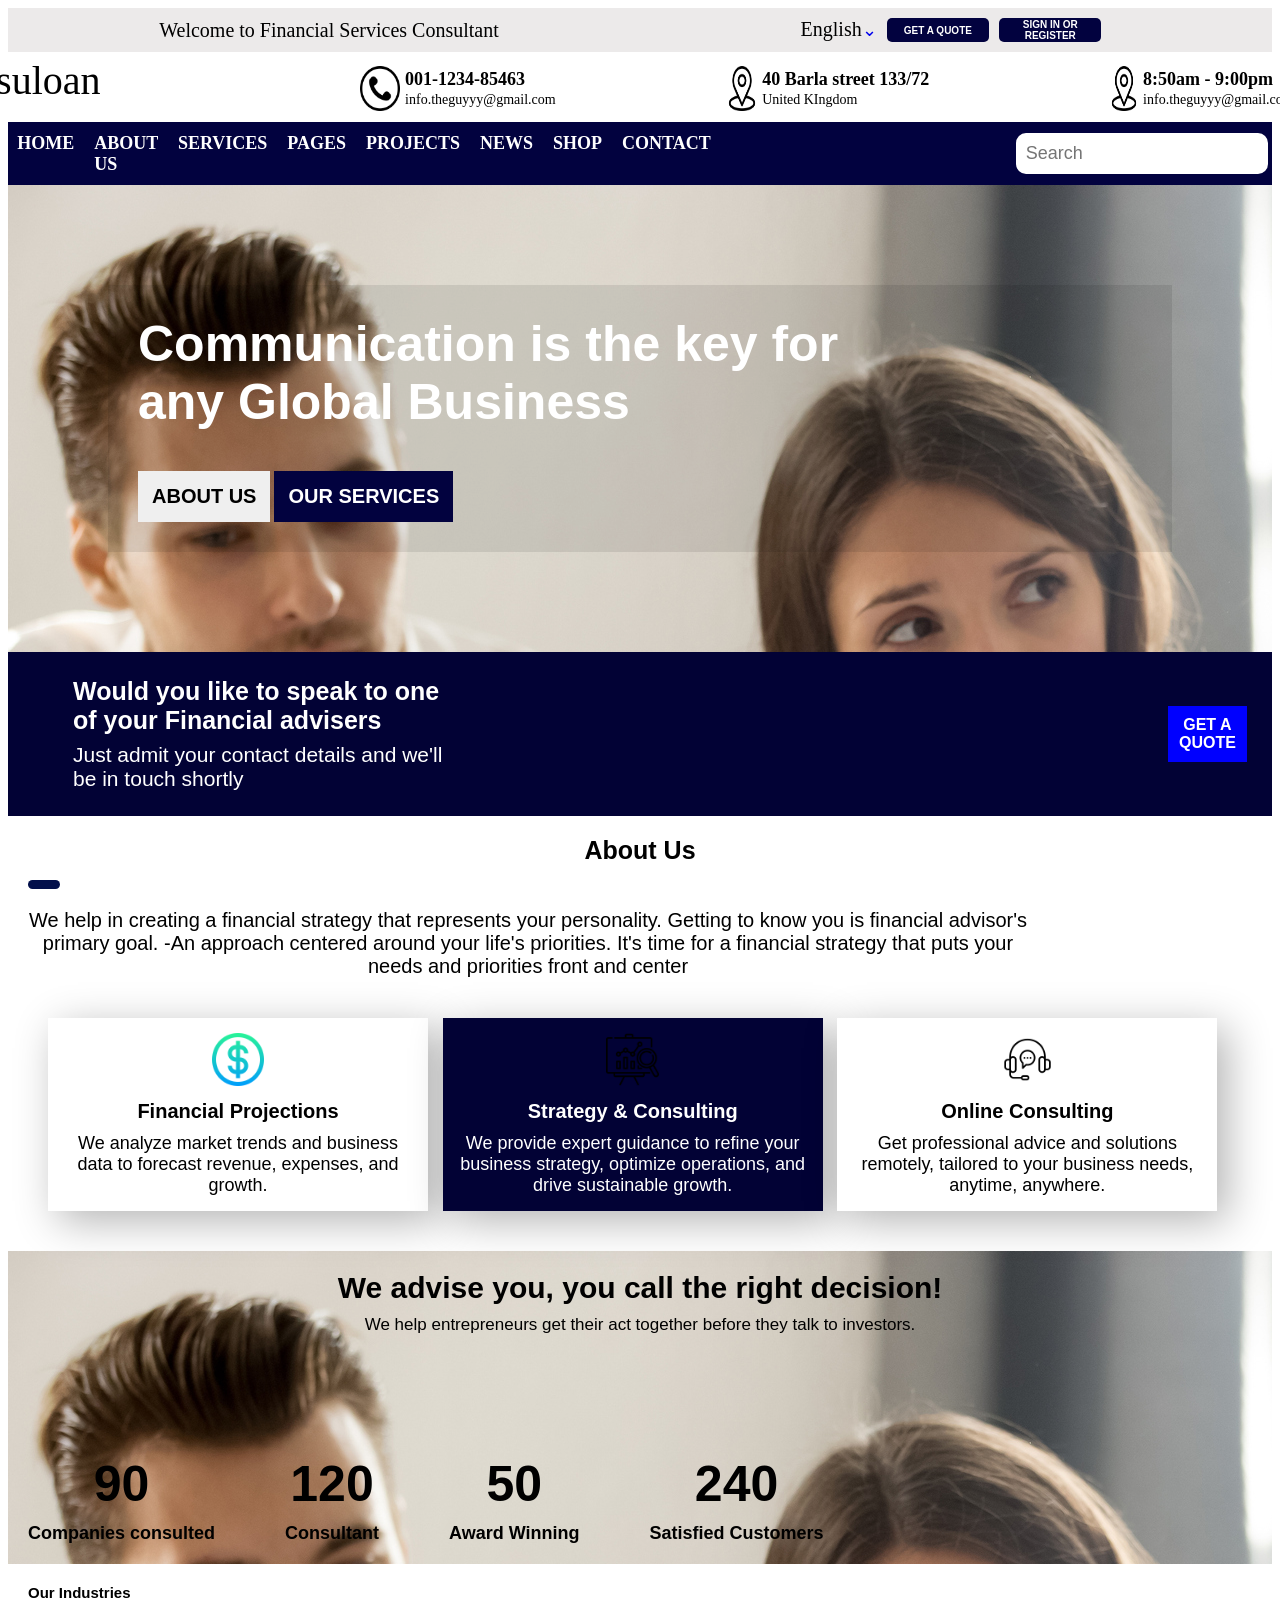
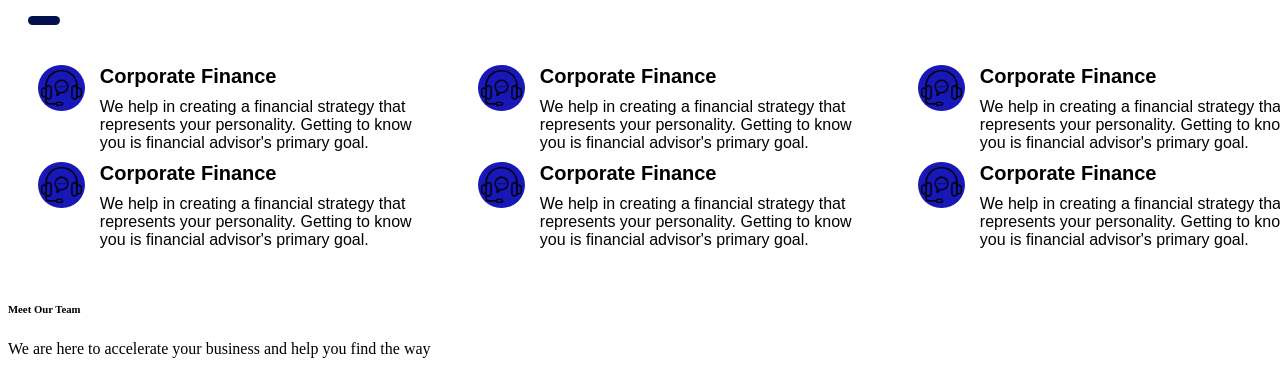
==== index.html @ 475e6fee "consultation" ====
<!DOCTYPE html>
<html lang="en">
<head>
  <meta charset="UTF-8">
  <meta name="viewport" content="width=device-width, initial-scale=1.0">
  <title>Consultation Web</title>
  <link rel="stylesheet" href="header.css">
  <link rel="stylesheet" href="pages.css">
  <link rel="stylesheet" href="abouts.css">
</head>
<body>
  <header class="header01">
    <p>Welcome to Financial Services Consultant</p>
    <div>
      <p>English<a href="#">&#8964;</a></p>
      <!--<a href="#"><img src="icons/facebook-app-symbol.png" alt="facebook" width="50%" height="20%"></a>
      <a href="#"><img src="icons/twitter.png" alt="X"  width="50%" height="20%"></a>
      <a href="#"><img src="icons/instagram.png" alt="instagram"  width="50%" height="20%"></a>-->
      <button onclick="realQuote();">GET A QUOTE</button> <!--javascript math random, don't forget -->
      <button onclick="document.getElementById('thepop').showModal()">SIGN IN OR REGISTER</button>

      <dialog id="thepop">
        <div class="popup">
          <form>
            <div class="sign">
              <h4>Sign In</h4>
              <button id="signclose" onclick="document.getElementById('thepop').close()">X</button>
            </div>
            <input type="email, text"  placeholder="Enter your email address or Username" required><br>
            <input type="password" placeholder="Enter your password" required>
            <p><a href="#">Forget your password</a></p>
            <input type="submit" placeholder="Sign In">
            <p>Or continue with</p>
            <p>Don't have an account? <a href="#">Sign Up</a></p>
          </form>
        </div>
      </dialog>

    </div>
  </header>

  <header class="header02">
    <div class="company_name">Consuloan</div>

    <div class="phone"> <!--telephone-->
      <img src="icons/phone.png" alt="phone" width="20%" height="70%">
      <div>
        <h6>001-1234-85463</h6>
        <p>info.theguyyy@gmail.com</p>
      </div>
    </div>

    <div class="location"> <!--location-->
      <img src="icons/location.png" alt="location" width="14%" height="70%">
      <div>
        <h6>40 Barla street 133/72</h6>
        <p>United KIngdom</p>
      </div>
    </div>
    <div class="time"><!--time-->
      <img src="icons/location.png" alt="time" width="14%" height="70%">
      <div>
        <h6>8:50am - 9:00pm</h6>
        <p>info.theguyyy@gmail.com</p>
      </div>
    </div>
  </header>

  <header class="header03">
    <ul>
      <li><a href="#">HOME</a></li>
      <li><a href="#">ABOUT US</a></li>
      <li><a href="#">SERVICES</a></li>
      <li><a href="#">PAGES</a></li>
      <li><a href="#">PROJECTS</a></li>
      <li><a href="#">NEWS</a></li>
      <li><a href="#">SHOP</a></li>
      <li><a href="#">CONTACT</a></li>
    </ul>
      <input type="search" placeholder="Search">
  </header>
  <div class="page1">
    <div>
      <p class="pagetext">Communication is the key for any Global Business</p>
      <button class="pagebtn1">ABOUT US</button>
      <button class="pagebtn2">OUR SERVICES</button>
    </div>
  </div>

  <div class="finance"> 
    <div>
      <h6>Would you like to speak to one of your Financial advisers </h6>
      <p>Just admit your contact details and we'll be in touch shortly</p>
    </div>
    <button onclick="realQuote();">GET A QUOTE</button>
  </div><!--finance-->

  <div class="aboutdiv"> <!--about-->
    <h5>About Us</h5>
    <div class="underline"></div>
    <p>We help in creating a financial strategy that represents your personality. Getting to 
      know you is financial advisor's primary goal. -An approach centered around your life's 
      priorities. It's time for a financial strategy that puts your needs and priorities front and center
    </p>
    <div class="boxgroup"><!--3boxes-->
      <div class="box">
        <img src="icons/dollar.png" alt="dollar logo" width="15%">
        <h6>Financial Projections</h6>
        <p>We analyze market trends and business data to forecast revenue,
          expenses, and growth.
        </p>
      </div>

      <div class="box2">
        <img src="icons/analysis.png" alt="dollar logo" width="15%">
        <h6>Strategy & Consulting</h6>
        <p>We provide expert guidance to refine your business strategy, optimize operations,
          and drive sustainable growth.
        </p>
      </div>

      <div class="box">
        <img src="icons/customer-service.png" alt="analysis logo" width="15%">
        <h6>Online Consulting</h6>
        <p>Get professional advice and solutions remotely, tailored to your business
          needs, anytime, anywhere.
        </p>
      </div>
    </div>
  </div> <!--about-->

  <div class="weatherb">
    <div class="w_head">
      <h6>We advise you, you call the right decision!</h6>
      <p>We help entrepreneurs get their act together before they talk to investors.</p>
    </div><!--w_head-->

    <div class="countsflex">
      <div class="counts">
        <h6>90</h6>
        <p>Companies consulted</p>
      </div>
  
      <div class="counts">
        <h6>120</h6>
        <p>Consultant</p>
      </div>
  
      <div class="counts">
        <h6>50</h6>
        <p>Award Winning</p>
      </div>
  
      <div class="counts">
        <h6>240</h6>
        <p>Satisfied Customers</p>
      </div>
    </div>
  </div>

  <div class="industries">
    <h6 class="h6">Our Industries</h6>
    <div class="underline"></div>

    <div class="combined"><!--double 4 combined-->
      <div><!--double-->
        <div class="cpfinance">
          <img src="icons/customer-service.png" alt="hh">
          <div>
            <h6>Corporate Finance</h6>
            <p>We help in creating a financial strategy that represents your personality. Getting to 
              know you is financial advisor's primary goal.
            </p>
          </div>
        </div>
    
        <div class="cpfinance">
          <img src="icons/customer-service.png" alt="hh">
          <div>
            <h6>Corporate Finance</h6>
            <p>We help in creating a financial strategy that represents your personality. Getting to 
              know you is financial advisor's primary goal.
            </p>
          </div>
        </div>
      </div><!--double ends-->

      <div><!--double-->
        <div class="cpfinance">
          <img src="icons/customer-service.png" alt="hh">
          <div>
            <h6>Corporate Finance</h6>
            <p>We help in creating a financial strategy that represents your personality. Getting to 
              know you is financial advisor's primary goal.
            </p>
          </div>
        </div>
    
        <div class="cpfinance">
          <img src="icons/customer-service.png" alt="hh">
          <div>
            <h6>Corporate Finance</h6>
            <p>We help in creating a financial strategy that represents your personality. Getting to 
              know you is financial advisor's primary goal.
            </p>
          </div>
        </div>
      </div><!--double ends-->

      <div><!--double-->
        <div class="cpfinance">
          <img src="icons/customer-service.png" alt="hh">
          <div>
            <h6>Corporate Finance</h6>
            <p>We help in creating a financial strategy that represents your personality. Getting to 
              know you is financial advisor's primary goal.
            </p>
          </div>
        </div>
    
        <div class="cpfinance">
          <img src="icons/customer-service.png" alt="hh">
          <div>
            <h6>Corporate Finance</h6>
            <p>We help in creating a financial strategy that represents your personality. Getting to 
              know you is financial advisor's primary goal.
            </p>
          </div>
        </div>
      </div><!--double ends-->

      <div><!--double-->
        <div class="cpfinance">
          <img src="icons/customer-service.png" alt="hh">
          <div>
            <h6>Corporate Finance</h6>
            <p>We help in creating a financial strategy that represents your personality. Getting to 
              know you is financial advisor's primary goal.
            </p>
          </div>
        </div>
    
        <div class="cpfinance">
          <img src="icons/customer-service.png" alt="hh">
          <div>
            <h6>Corporate Finance</h6>
            <p>We help in creating a financial strategy that represents your personality. Getting to 
              know you is financial advisor's primary goal.
            </p>
          </div>
        </div>
      </div><!--double ends-->
    </div><!--double 4 combined-->
  </div><!--industries-->

  <div>
    <h6>Meet Our Team</h6>
    <p>We are here to accelerate your business and help you find the way</p>
  </div>
  <script src="script.js"></script>
</body>
</html>
---- header.css ----
.header01{
  display: grid;
  grid-template-columns: 1fr 1fr;
  justify-items: center;
  background-color: rgb(236, 234, 234);
  padding: 10px;
  text-align: center;
  align-items: center;
  
}
.header01 p{
  font-size: 20px;
  margin: 0;
}
.header01 div p a{
  font-size: 18px;
  text-decoration: none;
}
.header01 div{
  display: flex;
}
.header01 a img{
  margin: 10px;
}
.header01 button{
  font-size: 10px;
  cursor: pointer;
  border: none;
  border-radius: 5px;
  font-weight: 700;
  width: 8vw;
  height: auto;
  margin-left: 10px;
  background-color: rgb(2, 2, 63);
  color: white;
}
.header01 button:hover{
  background-color: yellow;
  color: black;
}
/*02*/
.header02{
  display: grid;
  grid-template-columns: 390px 300px 450px 300px;
  justify-items: center;
  justify-content: center;
  margin-top: 5px;
}
.company_name{
  font-size: 40px;
  margin-right: 200px;
}
.phone, .location, .time{
  display: flex;
  align-items: center;
  gap: 5px;
  line-height: 1.3;
}
.phone div h6, .location div h6, .time div h6{
  margin: 0;
  padding: 0;
  font-size: 18px;
}
.phone div p, .location div p, .time div p{
  margin: 0;
  padding: 0;
  font-size: 14px;
}
/*03*/
.header03{
  display: flex;
  justify-items: center;
  justify-content: center;
  justify-self: center;
  align-items: center;
  background-color: rgb(2, 2, 63);
  width: auto;
  padding: 6px;
  margin: 0;
  margin-top: 2px;
  overflow: hidden;
  gap: 300px;
}
.header03 ul{
  display: flex;
  list-style-type: none;
  gap: 20px;
  margin: 0;
  margin-left: 10px;
  padding: 0;
}
.header03 ul li a{
  text-decoration: none;
  color: white;
  font-weight: 700;
  font-size: 18px;
}
.header03 input{
  font-size: 18px;
  margin: 5px;
  width: 20vw;
  background-color: none;
  padding: 10px;
  height: auto;
  border-radius: 10px;
  border: none;
}

/*the popup using modal and dialog*/
dialog{
  border: none;
  padding: 100px;
}
dialog::backdrop{
  background-color: rgba(0, 0, 0, 0.3);
}
.popup{
  text-align: center;
  justify-self: center;
  overflow: hidden;
  /*width: 30%;*/
}
.popup .sign h4{
  align-self: center;
  margin: 0;
  padding: 0;
  font-size: 20px;
  font-family: 'Franklin Gothic Medium', 'Arial Narrow', Arial, sans-serif;
}
.sign{
  justify-content: center;
  gap: 100px;
}
#signclose{
  float: right;
  margin-right: 20px;
  margin-top:3px ;
  font-size: 18px;
  width: 2vw;
  height: auto;
  background-color: none;
}
.popup form input{
  font-size: 22px;
  width: 90%;
  height: 40px;
  font-family: 'Segoe UI', Tahoma, Geneva, Verdana, sans-serif;
  margin: 10px;
  padding: 5px;
  border: 2px solid darkblue;
  border-radius: 20px;
}
.popup form p,.popup form p a{
  text-decoration: none;
  padding: 0;
  margin: 0;
}
---- pages.css ----
.page1{
  background-image: url(icons/family\ 3.jpg);
  background-repeat: no-repeat;
  padding: 100px;
  width: auto;
  overflow: hidden;
}
.page1 div{
  background-color: rgba(0, 0, 0, 0.09);
  padding: 30px;
}
.pagetext{
  color: rgb(255, 255, 255);
  font-size: 50px;
  font-weight: 700;
  font-family: Arial, Helvetica, sans-serif;
  width: 750px;
  margin: 0;
}
.pagebtn1, .pagebtn2{
  width: auto;
  height: auto;
  font-size: 20px;
  font-weight: bolder;
  padding: 14px;
  border: none;
  margin-top: 40px;
}
.pagebtn2{
  background-color: rgb(2, 2, 63);
  color: white;
}

.finance{
  background-color: rgb(2, 2, 53);
  padding: 25px;
  color: white;
  font-family: Arial, Helvetica, sans-serif;
  display: flex;
  align-items: center;
}
.finance div{
  margin-left: 40px;
}
.finance div h6{
  margin: 0;
  padding: 0;
  font-size: 25px;
}
.finance div p{
  margin: 0;
  margin-top: 8px;
  padding: 0;
  font-size: 21px;
}
.finance button{
  margin-left: 700px;
  width: 10vw;
  padding: 10px 6px;
  height: auto;
  background-color: blue;
  color: white;
  font-weight: 900;
  border: none;
  font-size: 16px;
  cursor: pointer;
}
.finance button:hover{
  background-color: white;
  color: rgb(0, 0, 70);
  scale: 1.1;
}
---- abouts.css ----
.aboutdiv{
  justify-self: center;
  justify-items: center;
  justify-content: center;
  padding: 20px;
  font-family: Arial, Helvetica, sans-serif;
}
.aboutdiv h5{
  text-align: center;
  font-size: 25px;
  margin: 0;
  padding: 0;
}
.underline{
  width: 2.5vw;
  height: 1vh;
  background-color: rgb(3, 16, 75);
  border-radius: 30px;
  justify-self: center;
  margin-top: 15px;
}
.aboutdiv p{
  width: 1000px;
  text-align: center;
  justify-self: center;
  font-size: 20px;
}

.boxgroup{
  padding: 20px;
  font-family: Arial, Helvetica, sans-serif;
  display: grid;
  grid-template-columns: 1fr 1fr 1fr;
}
.box, .box2{
  width: 350px;
  text-align: center;
  padding: 15px;
  margin: 0;
  background-color: white;
  box-shadow: 10px 10px 40px rgba(0, 0, 0, 0.3);
}
.box2{
  background-color: rgb(2, 2, 53);
  color: white;
}
.box h6, .box2 h6{
  margin: 10px;
  padding: 0;
  font-size: 20px;
}
.box p, .box2 p{
  display: inline;
  font-size: 18px;
  margin: 0;
  padding: 0;
}

.weatherb{
  background-image: url(icons/family\ 3.jpg);
  font-family: Arial, Helvetica, sans-serif;
  padding: 20px;
}
.w_head{
  justify-self: center;
  text-align: center;
}
.w_head h6{
  margin: 0;
  padding: 0;
  font-size: 30px;
}
.w_head p{
  margin: 0;
  font-size: 17px;
  margin-top: 10px;
}
.counts{
  text-align: center; 
}
.counts h6, .counts p{
  margin: 0;
  padding: 0;
}
.counts h6{
  font-size: 50px;
}
.counts p{
  font-size: 18px;
  font-weight: 900;
  margin-top: 10px;
}
.countsflex{
  display: flex;
  justify-self: center;
  gap: 70px;
  margin-top: 120px;
  text-align: center;
}
.industries{
  justify-self: center;
  justify-items: center;
  padding: 20px;
  font-family: Arial, Helvetica, sans-serif;
}
.industries .h6{
  font-size: 15px;
  margin: 0;
  padding: 0;
}
.cpfinance{
  width: 390px;
  margin: 10px;
  display: flex;
  align-items: top;
  gap: 15px;
}
.cpfinance img{
  width: 12%;
  height: 5%;
  background-color: rgb(24, 24, 185);
  border-radius: 30px;
}
.cpfinance div h6, .cpfinance div p{
  margin: 0;
}
.cpfinance div h6{
  font-size: 20px;
  margin-bottom: 10px;
}
.cpfinance div p{
  font-size: 16px;
  font-weight: 500;
}
.combined{
  display: flex;
  margin-top: 30px;
  gap: 30px;
  justify-self: center;
}
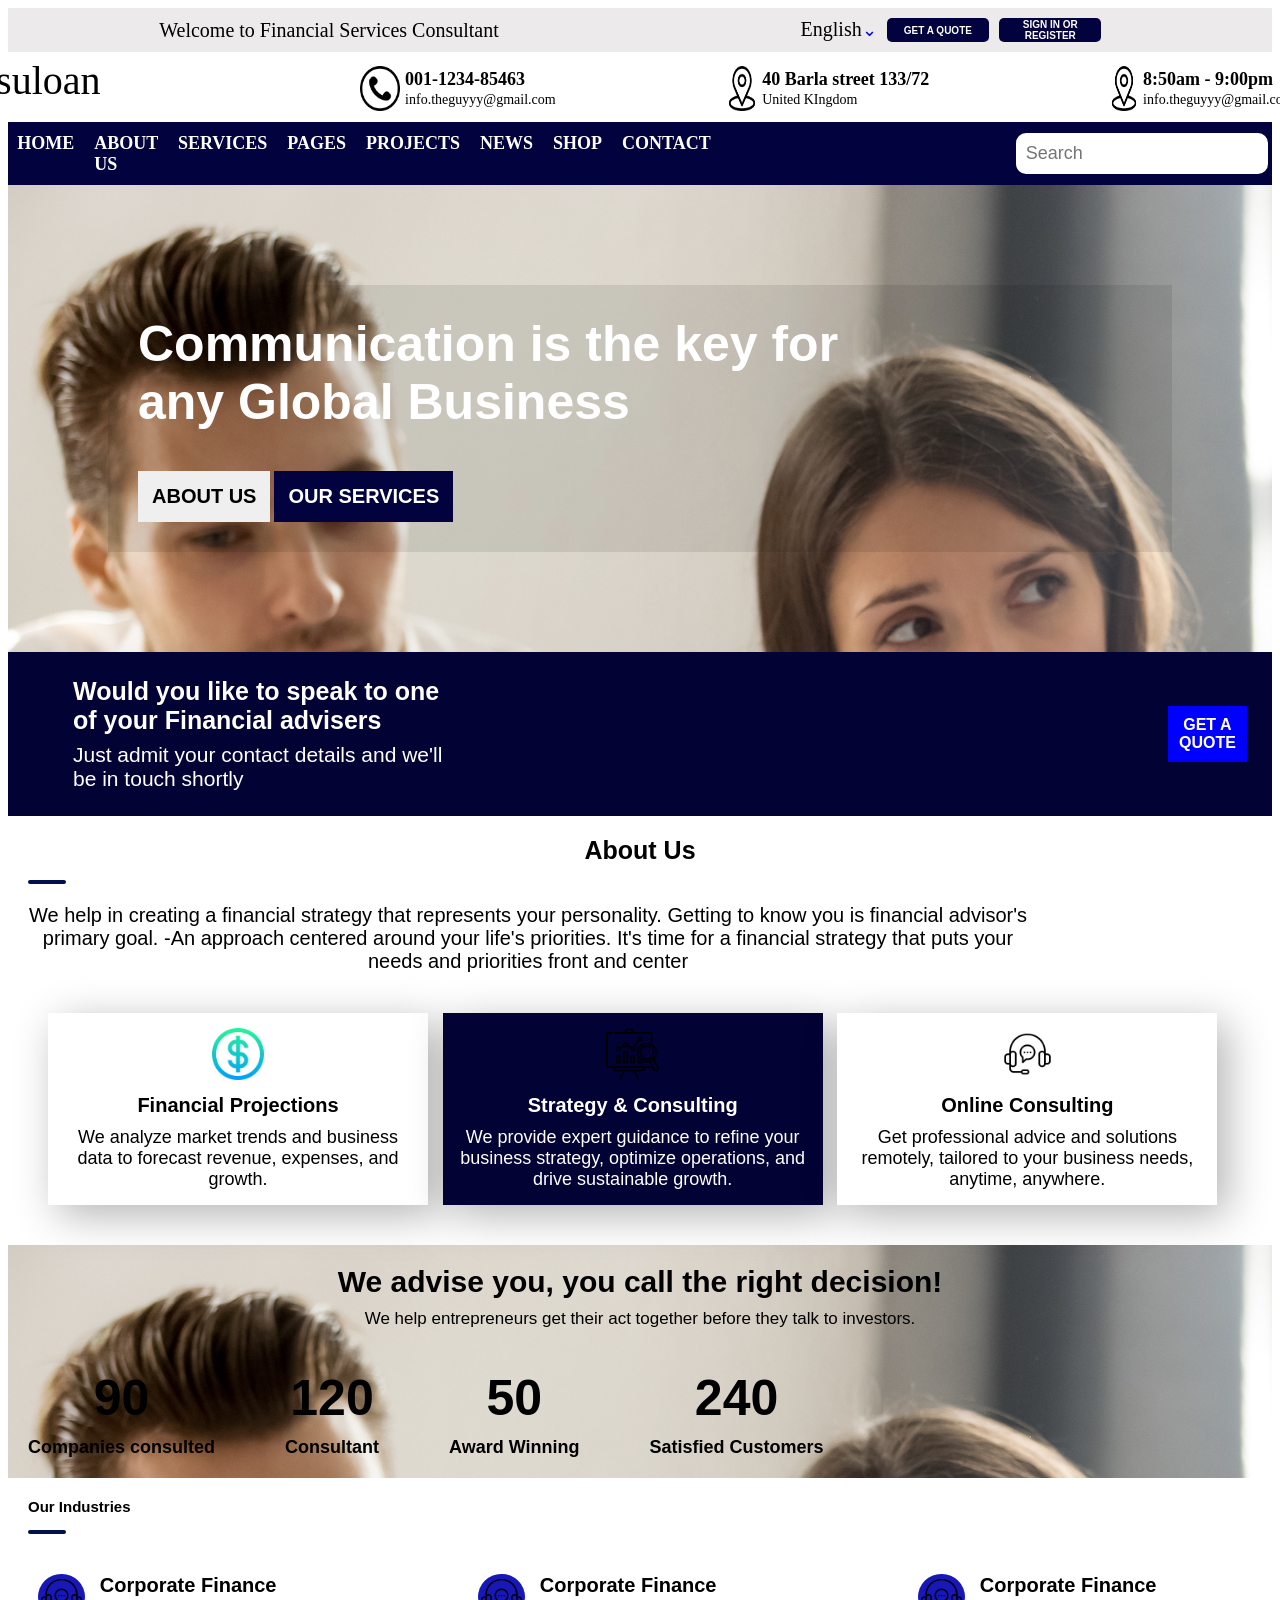
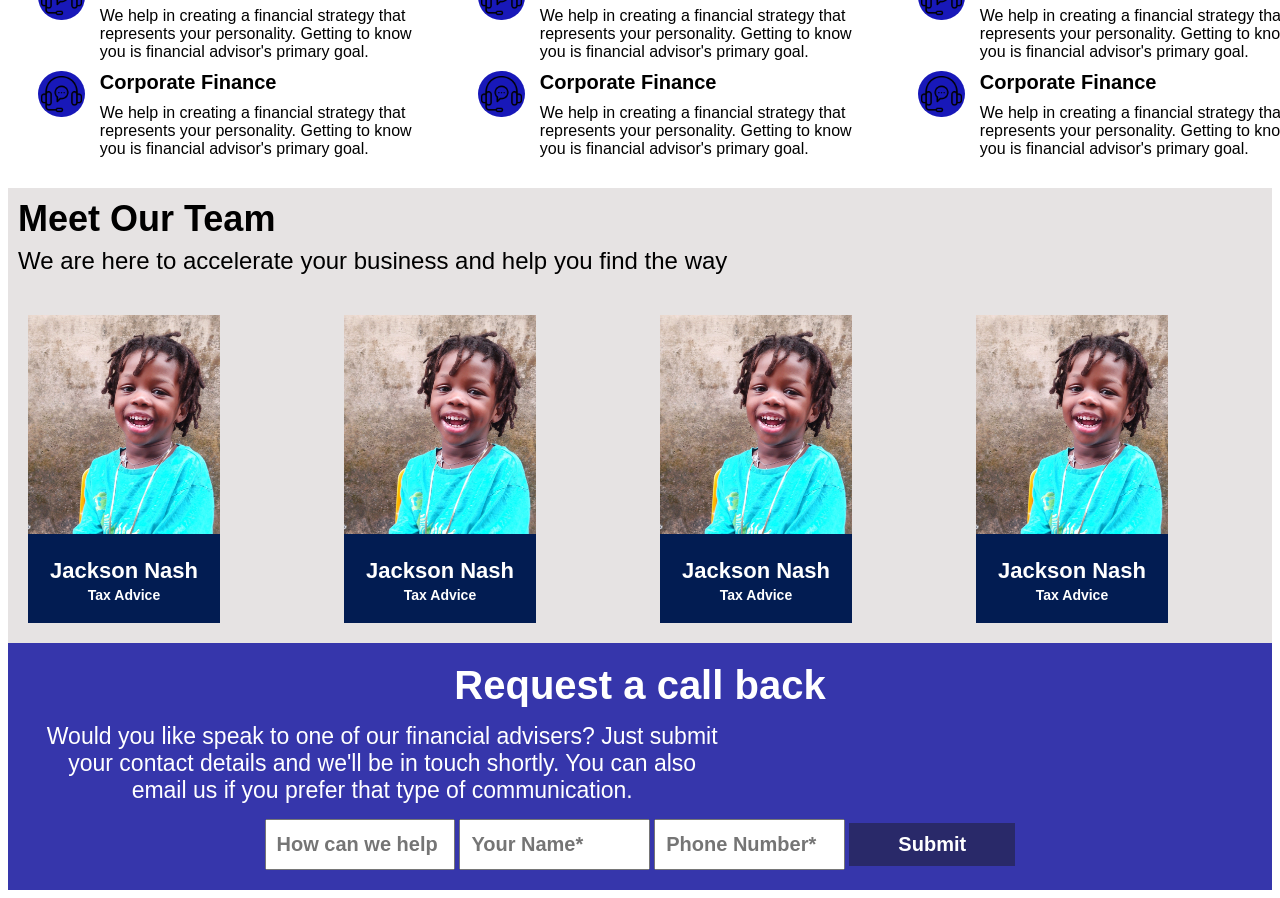
==== commit d208506c: "first commit" ====
--- a/index.html
+++ b/index.html
@@ -7,6 +7,7 @@
   <link rel="stylesheet" href="header.css">
   <link rel="stylesheet" href="pages.css">
   <link rel="stylesheet" href="abouts.css">
+  <link rel="stylesheet" href="team.css">
 </head>
 <body>
   <header class="header01">
@@ -253,9 +254,85 @@
     </div><!--double 4 combined-->
   </div><!--industries-->
 
-  <div>
+  <div class="team">
     <h6>Meet Our Team</h6>
     <p>We are here to accelerate your business and help you find the way</p>
+
+
+    <div class="teampicture">
+      <div class="picsdiv"><!--for pictures-->
+        <img src="icons/IMG-20240807-WA0122.jpg" alt="itunu" width="100%">
+        <div class="names">
+          <h6>Jackson Nash</h6>
+          <p>Tax Advice</p>
+        </div>
+  
+        <div class="socialmedias">
+          <img src="icons/twitter.png" alt="x" width="10%">
+          <img src="icons/customer-service.png" alt="social2" width="10%">
+          <img src="icons/facebook-app-symbol.png" alt="social3" width="10%">
+          <img src="icons/instagram.png" alt="instagram" width="10%"> 
+        </div>
+      </div>
+  
+      <div class="picsdiv"><!--for pictures-->
+        <img src="icons/IMG-20240807-WA0122.jpg" alt="itunu" width="100%">
+        <div class="names">
+          <h6>Jackson Nash</h6>
+          <p>Tax Advice</p>
+        </div>
+  
+        <div class="socialmedias">
+          <img src="icons/twitter.png" alt="x" width="10%">
+          <img src="icons/customer-service.png" alt="social2" width="10%">
+          <img src="icons/facebook-app-symbol.png" alt="social3" width="10%">
+          <img src="icons/instagram.png" alt="instagram" width="10%"> 
+        </div>
+      </div>
+  
+      <div class="picsdiv"><!--for pictures-->
+        <img src="icons/IMG-20240807-WA0122.jpg" alt="itunu" width="100%">
+        <div class="names">
+          <h6>Jackson Nash</h6>
+          <p>Tax Advice</p>
+        </div>
+  
+        <div class="socialmedias">
+          <img src="icons/twitter.png" alt="x" width="10%">
+          <img src="icons/customer-service.png" alt="social2" width="10%">
+          <img src="icons/facebook-app-symbol.png" alt="social3" width="10%">
+          <img src="icons/instagram.png" alt="instagram" width="10%"> 
+        </div>
+      </div>
+  
+      <div class="picsdiv"><!--for pictures-->
+        <img src="icons/IMG-20240807-WA0122.jpg" alt="itunu" width="100%">
+        <div class="names">
+          <h6>Jackson Nash</h6>
+          <p>Tax Advice</p>
+        </div>
+  
+        <div class="socialmedias">
+          <img src="icons/twitter.png" alt="x" width="10%">
+          <img src="icons/customer-service.png" alt="social2" width="10%">
+          <img src="icons/facebook-app-symbol.png" alt="social3" width="10%">
+          <img src="icons/instagram.png" alt="instagram" width="10%"> 
+        </div>
+      </div>
+    </div>
+  </div>
+
+  <div class="customer-care">
+    <h6>Request a call back</h6>
+    <p>Would you like speak to one of our financial advisers? Just submit your contact details and we'll
+      be in touch shortly. You can also email us if you prefer that type of communication.
+    </p>
+    <form>
+      <input type="text" placeholder="How can we help you*">
+      <input type="text" placeholder="Your Name*">
+      <input type="number" placeholder="Phone Number*">
+      <input class="submit" type="submit">
+    </form>
   </div>
   <script src="script.js"></script>
 </body>
--- a/abouts.css
+++ b/abouts.css
@@ -12,8 +12,8 @@
   padding: 0;
 }
 .underline{
-  width: 2.5vw;
-  height: 1vh;
+  width: 3vw;
+  height: 0.4vh;
   background-color: rgb(3, 16, 75);
   border-radius: 30px;
   justify-self: center;
@@ -94,7 +94,7 @@
   display: flex;
   justify-self: center;
   gap: 70px;
-  margin-top: 120px;
+  margin-top: 40px;
   text-align: center;
 }
 .industries{
--- a/team.css
+++ b/team.css
@@ -0,0 +1,107 @@
+.team{
+    background-color: rgb(230, 227, 227);
+    justify-items: center;
+    padding: 10px;
+    font-family: Arial, Helvetica, sans-serif;
+}
+.team h6{
+    margin: 0;
+    font-size: 36px;
+    font-weight: 800;
+}
+.team p{
+    font-size: 24px;
+    margin: 0;
+    margin-top: 7px;
+}
+.picsdiv{
+    background-color: rgb(2, 28, 82);
+    width: 15vw;
+    text-align: center;
+    margin: 10px;
+    font-family: Arial, Helvetica, sans-serif;
+    position: relative;
+    overflow: hidden;
+}
+.names{
+    background-color: rgb(2, 28, 82);
+    color: white;
+    top: 20px;
+    padding: 20px;
+}
+.names h6, .names p{
+    margin: 0;
+}
+.names h6{
+    font-size: 22px;
+}
+.names p{
+    font-size: 14px;
+    font-weight: 600;
+    margin-top: 3px;
+}
+.socialmedias{
+    background-color: rgba(0, 20, 58, 0.7);
+    padding: 5px;
+    position: absolute;
+    top: 0;
+    left: 0;
+    width: 100%;
+    height: 100%;
+    display: flex;
+    flex-direction: column;
+    justify-content: center;
+    align-items: center;
+    gap: 10px;
+    opacity: 0;
+    transition: opacity 0.3s ease-in-out;
+    border-radius: 10px;
+}/*image or div as hover*/
+.picsdiv:hover .socialmedias{
+    opacity: 1;
+}
+.socialmedias img:hover{
+    background-color: white;
+    scale: 1.1;
+    border-radius: 15px;
+}
+.teampicture{
+    display: grid;
+    grid-template-columns: 1fr 1fr 1fr 1fr;
+    gap: 20px;
+    margin-top: 30px;
+}
+
+.customer-care{
+    background-color: rgba(4, 4, 150, 0.801);
+    justify-items: center;
+    padding: 20px;
+    font-family: Arial, Helvetica, sans-serif;
+    text-align: center;
+}
+.customer-care h6, .customer-care p{
+    margin: 0;
+    color: white;
+}
+.customer-care h6{
+    font-size: 40px;
+}
+.customer-care p{
+    width: 53vw;
+    font-size: 23px;
+    margin: 15px;
+}
+.customer-care form input{
+    width: 13vw;
+    height: 3vh;
+    font-size: 20px;
+    font-weight: 800;
+    padding: 10px;
+}
+.customer-care form .submit{
+    height: auto;
+    background-color: rgb(41, 41, 105);
+    color: white;
+    border: none;
+    cursor: pointer;
+}
